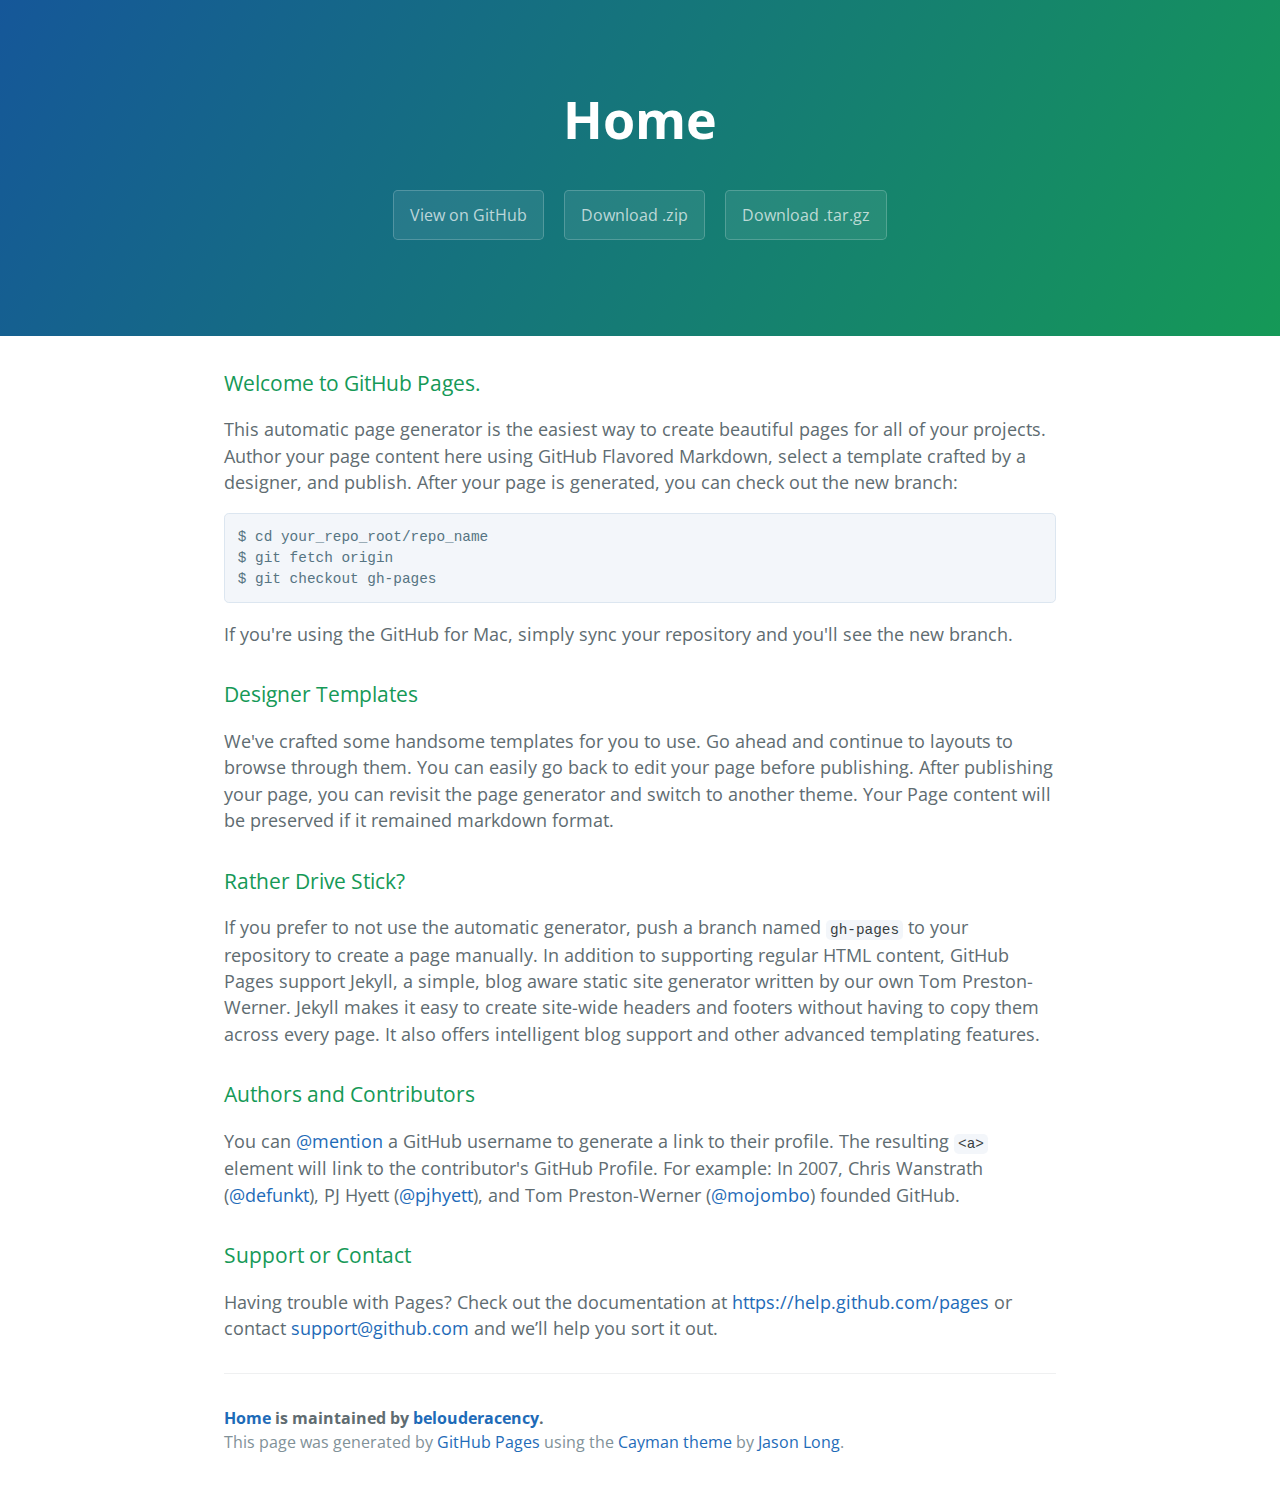
==== index.html @ 5639aa7c "Create gh-pages branch via GitHub" ====
<!DOCTYPE html>
<html lang="en-us">
  <head>
    <meta charset="UTF-8">
    <title>Home by belouderacency</title>
    <meta name="viewport" content="width=device-width, initial-scale=1">
    <link rel="stylesheet" type="text/css" href="stylesheets/normalize.css" media="screen">
    <link href='http://fonts.googleapis.com/css?family=Open+Sans:400,700' rel='stylesheet' type='text/css'>
    <link rel="stylesheet" type="text/css" href="stylesheets/stylesheet.css" media="screen">
    <link rel="stylesheet" type="text/css" href="stylesheets/github-light.css" media="screen">
  </head>
  <body>
    <section class="page-header">
      <h1 class="project-name">Home</h1>
      <h2 class="project-tagline"></h2>
      <a href="https://github.com/belouderacency/home" class="btn">View on GitHub</a>
      <a href="https://github.com/belouderacency/home/zipball/master" class="btn">Download .zip</a>
      <a href="https://github.com/belouderacency/home/tarball/master" class="btn">Download .tar.gz</a>
    </section>

    <section class="main-content">
      <h3>
<a id="welcome-to-github-pages" class="anchor" href="#welcome-to-github-pages" aria-hidden="true"><span class="octicon octicon-link"></span></a>Welcome to GitHub Pages.</h3>

<p>This automatic page generator is the easiest way to create beautiful pages for all of your projects. Author your page content here using GitHub Flavored Markdown, select a template crafted by a designer, and publish. After your page is generated, you can check out the new branch:</p>

<pre><code>$ cd your_repo_root/repo_name
$ git fetch origin
$ git checkout gh-pages
</code></pre>

<p>If you're using the GitHub for Mac, simply sync your repository and you'll see the new branch.</p>

<h3>
<a id="designer-templates" class="anchor" href="#designer-templates" aria-hidden="true"><span class="octicon octicon-link"></span></a>Designer Templates</h3>

<p>We've crafted some handsome templates for you to use. Go ahead and continue to layouts to browse through them. You can easily go back to edit your page before publishing. After publishing your page, you can revisit the page generator and switch to another theme. Your Page content will be preserved if it remained markdown format.</p>

<h3>
<a id="rather-drive-stick" class="anchor" href="#rather-drive-stick" aria-hidden="true"><span class="octicon octicon-link"></span></a>Rather Drive Stick?</h3>

<p>If you prefer to not use the automatic generator, push a branch named <code>gh-pages</code> to your repository to create a page manually. In addition to supporting regular HTML content, GitHub Pages support Jekyll, a simple, blog aware static site generator written by our own Tom Preston-Werner. Jekyll makes it easy to create site-wide headers and footers without having to copy them across every page. It also offers intelligent blog support and other advanced templating features.</p>

<h3>
<a id="authors-and-contributors" class="anchor" href="#authors-and-contributors" aria-hidden="true"><span class="octicon octicon-link"></span></a>Authors and Contributors</h3>

<p>You can <a href="https://github.com/blog/821" class="user-mention">@mention</a> a GitHub username to generate a link to their profile. The resulting <code>&lt;a&gt;</code> element will link to the contributor's GitHub Profile. For example: In 2007, Chris Wanstrath (<a href="https://github.com/defunkt" class="user-mention">@defunkt</a>), PJ Hyett (<a href="https://github.com/pjhyett" class="user-mention">@pjhyett</a>), and Tom Preston-Werner (<a href="https://github.com/mojombo" class="user-mention">@mojombo</a>) founded GitHub.</p>

<h3>
<a id="support-or-contact" class="anchor" href="#support-or-contact" aria-hidden="true"><span class="octicon octicon-link"></span></a>Support or Contact</h3>

<p>Having trouble with Pages? Check out the documentation at <a href="https://help.github.com/pages">https://help.github.com/pages</a> or contact <a href="mailto:support@github.com">support@github.com</a> and we’ll help you sort it out.</p>

      <footer class="site-footer">
        <span class="site-footer-owner"><a href="https://github.com/belouderacency/home">Home</a> is maintained by <a href="https://github.com/belouderacency">belouderacency</a>.</span>

        <span class="site-footer-credits">This page was generated by <a href="https://pages.github.com">GitHub Pages</a> using the <a href="https://github.com/jasonlong/cayman-theme">Cayman theme</a> by <a href="https://twitter.com/jasonlong">Jason Long</a>.</span>
      </footer>

    </section>

  
  </body>
</html>
---- stylesheets/stylesheet.css ----
* {
  box-sizing: border-box; }

body {
  padding: 0;
  margin: 0;
  font-family: "Open Sans", "Helvetica Neue", Helvetica, Arial, sans-serif;
  font-size: 16px;
  line-height: 1.5;
  color: #606c71; }

a {
  color: #1e6bb8;
  text-decoration: none; }
  a:hover {
    text-decoration: underline; }

.btn {
  display: inline-block;
  margin-bottom: 1rem;
  color: rgba(255, 255, 255, 0.7);
  background-color: rgba(255, 255, 255, 0.08);
  border-color: rgba(255, 255, 255, 0.2);
  border-style: solid;
  border-width: 1px;
  border-radius: 0.3rem;
  transition: color 0.2s, background-color 0.2s, border-color 0.2s; }
  .btn + .btn {
    margin-left: 1rem; }

.btn:hover {
  color: rgba(255, 255, 255, 0.8);
  text-decoration: none;
  background-color: rgba(255, 255, 255, 0.2);
  border-color: rgba(255, 255, 255, 0.3); }

@media screen and (min-width: 64em) {
  .btn {
    padding: 0.75rem 1rem; } }

@media screen and (min-width: 42em) and (max-width: 64em) {
  .btn {
    padding: 0.6rem 0.9rem;
    font-size: 0.9rem; } }

@media screen and (max-width: 42em) {
  .btn {
    display: block;
    width: 100%;
    padding: 0.75rem;
    font-size: 0.9rem; }
    .btn + .btn {
      margin-top: 1rem;
      margin-left: 0; } }

.page-header {
  color: #fff;
  text-align: center;
  background-color: #159957;
  background-image: linear-gradient(120deg, #155799, #159957); }

@media screen and (min-width: 64em) {
  .page-header {
    padding: 5rem 6rem; } }

@media screen and (min-width: 42em) and (max-width: 64em) {
  .page-header {
    padding: 3rem 4rem; } }

@media screen and (max-width: 42em) {
  .page-header {
    padding: 2rem 1rem; } }

.project-name {
  margin-top: 0;
  margin-bottom: 0.1rem; }

@media screen and (min-width: 64em) {
  .project-name {
    font-size: 3.25rem; } }

@media screen and (min-width: 42em) and (max-width: 64em) {
  .project-name {
    font-size: 2.25rem; } }

@media screen and (max-width: 42em) {
  .project-name {
    font-size: 1.75rem; } }

.project-tagline {
  margin-bottom: 2rem;
  font-weight: normal;
  opacity: 0.7; }

@media screen and (min-width: 64em) {
  .project-tagline {
    font-size: 1.25rem; } }

@media screen and (min-width: 42em) and (max-width: 64em) {
  .project-tagline {
    font-size: 1.15rem; } }

@media screen and (max-width: 42em) {
  .project-tagline {
    font-size: 1rem; } }

.main-content :first-child {
  margin-top: 0; }
.main-content img {
  max-width: 100%; }
.main-content h1, .main-content h2, .main-content h3, .main-content h4, .main-content h5, .main-content h6 {
  margin-top: 2rem;
  margin-bottom: 1rem;
  font-weight: normal;
  color: #159957; }
.main-content p {
  margin-bottom: 1em; }
.main-content code {
  padding: 2px 4px;
  font-family: Consolas, "Liberation Mono", Menlo, Courier, monospace;
  font-size: 0.9rem;
  color: #383e41;
  background-color: #f3f6fa;
  border-radius: 0.3rem; }
.main-content pre {
  padding: 0.8rem;
  margin-top: 0;
  margin-bottom: 1rem;
  font: 1rem Consolas, "Liberation Mono", Menlo, Courier, monospace;
  color: #567482;
  word-wrap: normal;
  background-color: #f3f6fa;
  border: solid 1px #dce6f0;
  border-radius: 0.3rem; }
  .main-content pre > code {
    padding: 0;
    margin: 0;
    font-size: 0.9rem;
    color: #567482;
    word-break: normal;
    white-space: pre;
    background: transparent;
    border: 0; }
.main-content .highlight {
  margin-bottom: 1rem; }
  .main-content .highlight pre {
    margin-bottom: 0;
    word-break: normal; }
.main-content .highlight pre, .main-content pre {
  padding: 0.8rem;
  overflow: auto;
  font-size: 0.9rem;
  line-height: 1.45;
  border-radius: 0.3rem; }
.main-content pre code, .main-content pre tt {
  display: inline;
  max-width: initial;
  padding: 0;
  margin: 0;
  overflow: initial;
  line-height: inherit;
  word-wrap: normal;
  background-color: transparent;
  border: 0; }
  .main-content pre code:before, .main-content pre code:after, .main-content pre tt:before, .main-content pre tt:after {
    content: normal; }
.main-content ul, .main-content ol {
  margin-top: 0; }
.main-content blockquote {
  padding: 0 1rem;
  margin-left: 0;
  color: #819198;
  border-left: 0.3rem solid #dce6f0; }
  .main-content blockquote > :first-child {
    margin-top: 0; }
  .main-content blockquote > :last-child {
    margin-bottom: 0; }
.main-content table {
  display: block;
  width: 100%;
  overflow: auto;
  word-break: normal;
  word-break: keep-all; }
  .main-content table th {
    font-weight: bold; }
  .main-content table th, .main-content table td {
    padding: 0.5rem 1rem;
    border: 1px solid #e9ebec; }
.main-content dl {
  padding: 0; }
  .main-content dl dt {
    padding: 0;
    margin-top: 1rem;
    font-size: 1rem;
    font-weight: bold; }
  .main-content dl dd {
    padding: 0;
    margin-bottom: 1rem; }
.main-content hr {
  height: 2px;
  padding: 0;
  margin: 1rem 0;
  background-color: #eff0f1;
  border: 0; }

@media screen and (min-width: 64em) {
  .main-content {
    max-width: 64rem;
    padding: 2rem 6rem;
    margin: 0 auto;
    font-size: 1.1rem; } }

@media screen and (min-width: 42em) and (max-width: 64em) {
  .main-content {
    padding: 2rem 4rem;
    font-size: 1.1rem; } }

@media screen and (max-width: 42em) {
  .main-content {
    padding: 2rem 1rem;
    font-size: 1rem; } }

.site-footer {
  padding-top: 2rem;
  margin-top: 2rem;
  border-top: solid 1px #eff0f1; }

.site-footer-owner {
  display: block;
  font-weight: bold; }

.site-footer-credits {
  color: #819198; }

@media screen and (min-width: 64em) {
  .site-footer {
    font-size: 1rem; } }

@media screen and (min-width: 42em) and (max-width: 64em) {
  .site-footer {
    font-size: 1rem; } }

@media screen and (max-width: 42em) {
  .site-footer {
    font-size: 0.9rem; } }
---- stylesheets/github-light.css ----
/*
   Copyright 2014 GitHub Inc.

   Licensed under the Apache License, Version 2.0 (the "License");
   you may not use this file except in compliance with the License.
   You may obtain a copy of the License at

       http://www.apache.org/licenses/LICENSE-2.0

   Unless required by applicable law or agreed to in writing, software
   distributed under the License is distributed on an "AS IS" BASIS,
   WITHOUT WARRANTIES OR CONDITIONS OF ANY KIND, either express or implied.
   See the License for the specific language governing permissions and
   limitations under the License.

*/

.pl-c /* comment */ {
  color: #969896;
}

.pl-c1      /* constant, markup.raw, meta.diff.header, meta.module-reference, meta.property-name, support, support.constant, support.variable, variable.other.constant */,
.pl-s .pl-v /* string variable */ {
  color: #0086b3;
}

.pl-e  /* entity */,
.pl-en /* entity.name */ {
  color: #795da3;
}

.pl-s .pl-s1 /* string source */,
.pl-smi      /* storage.modifier.import, storage.modifier.package, storage.type.java, variable.other, variable.parameter.function */ {
  color: #333;
}

.pl-ent /* entity.name.tag */ {
  color: #63a35c;
}

.pl-k /* keyword, storage, storage.type */ {
  color: #a71d5d;
}

.pl-pds              /* punctuation.definition.string, string.regexp.character-class */,
.pl-s                /* string */,
.pl-s .pl-pse .pl-s1 /* string punctuation.section.embedded source */,
.pl-sr               /* string.regexp */,
.pl-sr .pl-cce       /* string.regexp constant.character.escape */,
.pl-sr .pl-sra       /* string.regexp string.regexp.arbitrary-repitition */,
.pl-sr .pl-sre       /* string.regexp source.ruby.embedded */ {
  color: #183691;
}

.pl-v /* variable */ {
  color: #ed6a43;
}

.pl-id /* invalid.deprecated */ {
  color: #b52a1d;
}

.pl-ii /* invalid.illegal */ {
  background-color: #b52a1d;
  color: #f8f8f8;
}

.pl-sr .pl-cce /* string.regexp constant.character.escape */ {
  color: #63a35c;
  font-weight: bold;
}

.pl-ml /* markup.list */ {
  color: #693a17;
}

.pl-mh        /* markup.heading */,
.pl-mh .pl-en /* markup.heading entity.name */,
.pl-ms        /* meta.separator */ {
  color: #1d3e81;
  font-weight: bold;
}

.pl-mq /* markup.quote */ {
  color: #008080;
}

.pl-mi /* markup.italic */ {
  color: #333;
  font-style: italic;
}

.pl-mb /* markup.bold */ {
  color: #333;
  font-weight: bold;
}

.pl-md /* markup.deleted, meta.diff.header.from-file */ {
  background-color: #ffecec;
  color: #bd2c00;
}

.pl-mi1 /* markup.inserted, meta.diff.header.to-file */ {
  background-color: #eaffea;
  color: #55a532;
}

.pl-mdr /* meta.diff.range */ {
  color: #795da3;
  font-weight: bold;
}

.pl-mo /* meta.output */ {
  color: #1d3e81;
}
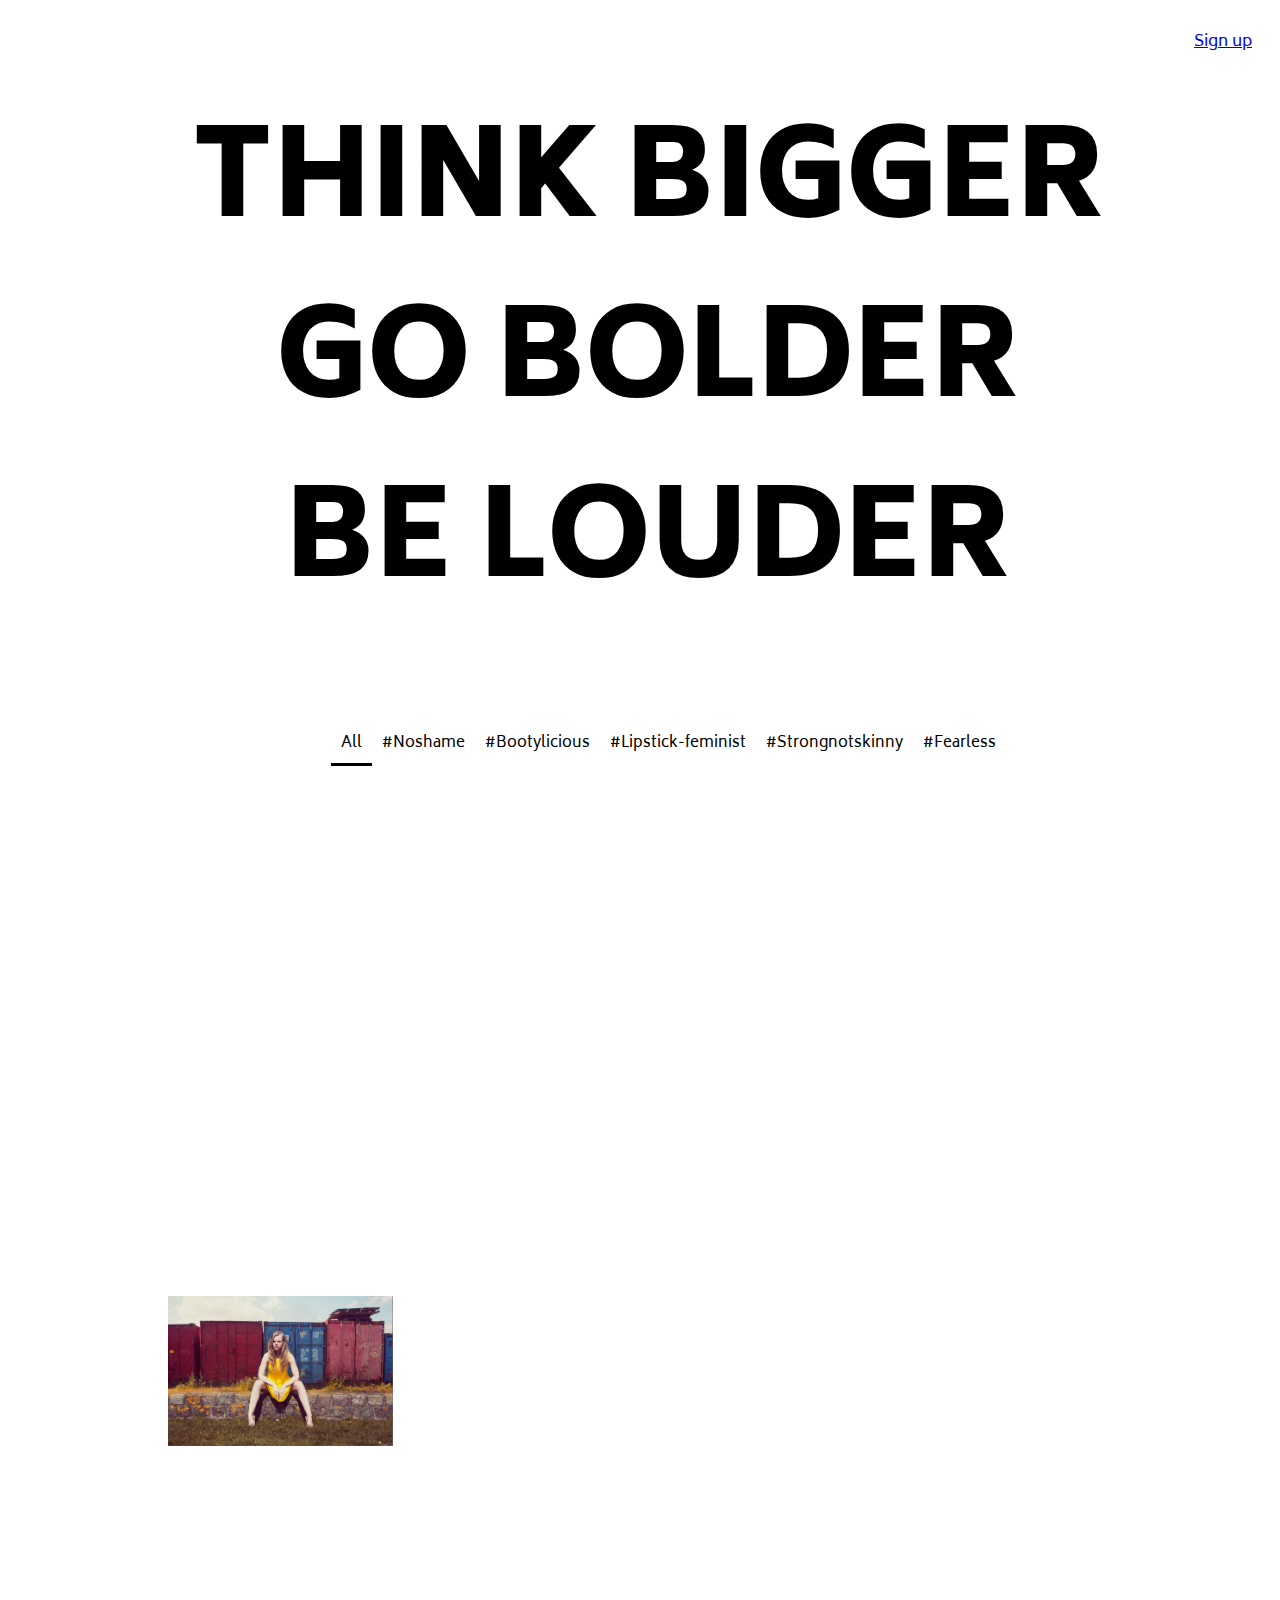
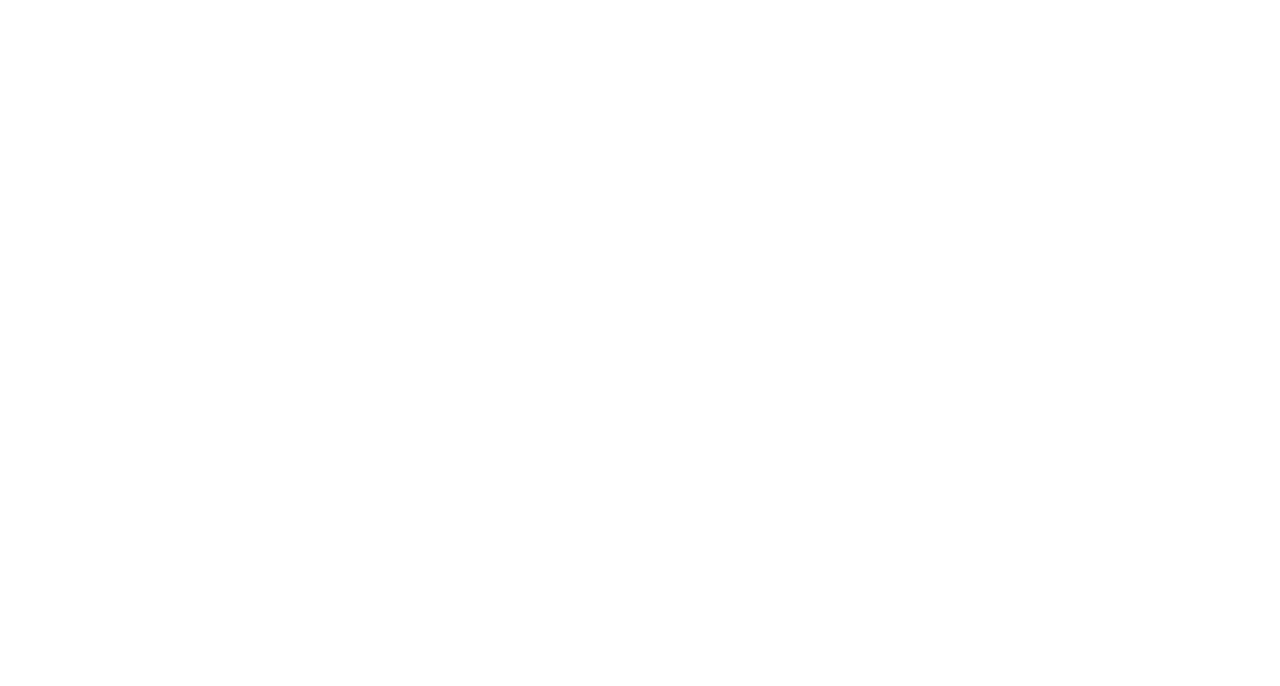
==== commit 6f839f50: "aanpassing" ====
--- a/index.html
+++ b/index.html
@@ -1,65 +1,334 @@
 <!DOCTYPE html>
-<html lang="en-us">
-  <head>
-    <meta charset="UTF-8">
-    <title>Home by belouderacency</title>
-    <meta name="viewport" content="width=device-width, initial-scale=1">
-    <link rel="stylesheet" type="text/css" href="stylesheets/normalize.css" media="screen">
-    <link href='http://fonts.googleapis.com/css?family=Open+Sans:400,700' rel='stylesheet' type='text/css'>
-    <link rel="stylesheet" type="text/css" href="stylesheets/stylesheet.css" media="screen">
-    <link rel="stylesheet" type="text/css" href="stylesheets/github-light.css" media="screen">
-  </head>
-  <body>
-    <section class="page-header">
-      <h1 class="project-name">Home</h1>
-      <h2 class="project-tagline"></h2>
-      <a href="https://github.com/belouderacency/home" class="btn">View on GitHub</a>
-      <a href="https://github.com/belouderacency/home/zipball/master" class="btn">Download .zip</a>
-      <a href="https://github.com/belouderacency/home/tarball/master" class="btn">Download .tar.gz</a>
-    </section>
-
-    <section class="main-content">
-      <h3>
-<a id="welcome-to-github-pages" class="anchor" href="#welcome-to-github-pages" aria-hidden="true"><span class="octicon octicon-link"></span></a>Welcome to GitHub Pages.</h3>
-
-<p>This automatic page generator is the easiest way to create beautiful pages for all of your projects. Author your page content here using GitHub Flavored Markdown, select a template crafted by a designer, and publish. After your page is generated, you can check out the new branch:</p>
-
-<pre><code>$ cd your_repo_root/repo_name
-$ git fetch origin
-$ git checkout gh-pages
-</code></pre>
-
-<p>If you're using the GitHub for Mac, simply sync your repository and you'll see the new branch.</p>
-
-<h3>
-<a id="designer-templates" class="anchor" href="#designer-templates" aria-hidden="true"><span class="octicon octicon-link"></span></a>Designer Templates</h3>
-
-<p>We've crafted some handsome templates for you to use. Go ahead and continue to layouts to browse through them. You can easily go back to edit your page before publishing. After publishing your page, you can revisit the page generator and switch to another theme. Your Page content will be preserved if it remained markdown format.</p>
-
-<h3>
-<a id="rather-drive-stick" class="anchor" href="#rather-drive-stick" aria-hidden="true"><span class="octicon octicon-link"></span></a>Rather Drive Stick?</h3>
-
-<p>If you prefer to not use the automatic generator, push a branch named <code>gh-pages</code> to your repository to create a page manually. In addition to supporting regular HTML content, GitHub Pages support Jekyll, a simple, blog aware static site generator written by our own Tom Preston-Werner. Jekyll makes it easy to create site-wide headers and footers without having to copy them across every page. It also offers intelligent blog support and other advanced templating features.</p>
-
-<h3>
-<a id="authors-and-contributors" class="anchor" href="#authors-and-contributors" aria-hidden="true"><span class="octicon octicon-link"></span></a>Authors and Contributors</h3>
-
-<p>You can <a href="https://github.com/blog/821" class="user-mention">@mention</a> a GitHub username to generate a link to their profile. The resulting <code>&lt;a&gt;</code> element will link to the contributor's GitHub Profile. For example: In 2007, Chris Wanstrath (<a href="https://github.com/defunkt" class="user-mention">@defunkt</a>), PJ Hyett (<a href="https://github.com/pjhyett" class="user-mention">@pjhyett</a>), and Tom Preston-Werner (<a href="https://github.com/mojombo" class="user-mention">@mojombo</a>) founded GitHub.</p>
-
-<h3>
-<a id="support-or-contact" class="anchor" href="#support-or-contact" aria-hidden="true"><span class="octicon octicon-link"></span></a>Support or Contact</h3>
-
-<p>Having trouble with Pages? Check out the documentation at <a href="https://help.github.com/pages">https://help.github.com/pages</a> or contact <a href="mailto:support@github.com">support@github.com</a> and we’ll help you sort it out.</p>
-
-      <footer class="site-footer">
-        <span class="site-footer-owner"><a href="https://github.com/belouderacency/home">Home</a> is maintained by <a href="https://github.com/belouderacency">belouderacency</a>.</span>
-
-        <span class="site-footer-credits">This page was generated by <a href="https://pages.github.com">GitHub Pages</a> using the <a href="https://github.com/jasonlong/cayman-theme">Cayman theme</a> by <a href="https://twitter.com/jasonlong">Jason Long</a>.</span>
-      </footer>
-
-    </section>
-
-  
-  </body>
-</html>
-
+<html lang="en">
+	<head>
+		<meta charset="utf-8" />
+		<title>Think Bigger, Go Bolder, Be Louder | Acency</title>
+		<meta http-equiv="X-UA-Compatible" content="IE=edge,chrome=1">
+		<meta name="description" content="description here" />
+		<meta name="author" content="Suzanna FOX - DailyDesignNotes.com" />
+		<meta name="viewport" content="width=device-width,initial-scale=1" />
+		<link href='http://fonts.googleapis.com/css?family=Biryani:400,900' rel='stylesheet' type='text/css'>		
+		<link rel="stylesheet" href="css/reset.css" />
+		<link rel="stylesheet" href="css/demo.css" />
+		<link rel="stylesheet" type="text/css" href="css/prettyPhoto.css" />
+
+<!-- DEMO JS -->
+<script type="text/javascript" src="http://ajax.googleapis.com/ajax/libs/jquery/1.8.2/jquery.js"></script>
+<script type="text/javascript" src="js/jquery.isotope.min.js"></script>
+<script type="text/javascript" src="js/jquery.prettyPhoto.js"></script>
+<!-- END DEMO JS -->
+
+<style>
+
+
+nav.primary {
+	width:auto;
+	margin:30px auto;
+	display:table;
+}
+
+nav.primary ul li  {
+	float:left;
+	list-style:none;
+}
+
+nav.primary ul li a {
+	font-family: 'Biryani', sans-serif;	height:39px;
+	display:block;
+	font-size:15px;
+	color:#000;
+	padding:0 10px;
+	text-decoration:none;
+	line-height:39px;
+}
+
+nav.primary li a.selected {
+    border-bottom: 3px solid black;
+}
+
+.main {
+	padding:0;
+	margin:0;
+	display:block;
+}
+
+.entry {
+	position:relative;
+	float:left;
+	margin:10px;
+	cursor:pointer;
+	width:225px;
+	height:225px;
+	padding:0;
+}
+
+.portfolio { margin:0; }
+
+
+img {
+	max-width:100%;
+	max-height: 100%;
+}
+
+.isotope-item {
+  z-index: 2;
+}
+
+.isotope-hidden.isotope-item {
+  pointer-events: none;
+  z-index: 1;
+}
+
+.isotope,
+.isotope .isotope-item {
+-webkit-transition-duration: 0.8s;
+   -moz-transition-duration: 0.8s;
+        transition-duration: 0.8s;
+}
+
+.isotope {
+-webkit-transition-property: height, width;
+   -moz-transition-property: height, width;
+        transition-property: height, width;
+}
+
+.isotope .isotope-item {
+-webkit-transition-property: -webkit-transform, opacity;
+   -moz-transition-property:    -moz-transform, opacity;
+        transition-property:         transform, opacity;
+}
+
+</style>
+
+	</head>
+	<body>
+    
+		
+        <div id=login>
+        <a href="pages/login.html" target="_blank">Sign up</a>	
+	</div>
+	<div id="wrapper">
+ 
+		<h1><span>Think Bigger<br> Go Bolder<br> Be Louder </span></h1>
+			
+		
+        
+            <div class="container">
+            <!-- DEMO -->
+                 <nav class="primary clearfix">
+                    <ul>
+                        <li><a href="#" class="selected" data-filter="*">All</a></li>
+                        <li><a href="#" data-filter=".noshame">#Noshame</a></li>
+                        <li><a href="#" data-filter=".bootylicious">#Bootylicious</a></li>
+                        <li><a href="#" data-filter=".lipstick-feminist">#Lipstick-feminist</a></li>
+                        <li><a href="#" data-filter=".strongnotskinny">#Strongnotskinny</a></li>
+                        <li><a href="#" data-filter=".fearless">#Fearless</a></li>
+                    </ul>
+                </nav>
+
+
+		<section class="main">
+			
+			<div class="portfolio">
+				<article class="entry noshame">
+                    <img src="images/portfolio/gentle/gentle_03.jpg" alt="">
+				</a>
+				</article>
+
+				<article class="entry lipstick-feminist noshame">
+					<img src="images/portfolio/eva/Eva_01.jpg" alt="">
+				</a>
+				</article>
+
+				<article class="entry fearless">
+					<img src="images/portfolio/paula/paula_02.jpg" alt="">
+				</a>
+				</article>
+
+				<article class="entry lipstick-feminist noshame">
+                    <img src="images/portfolio/eva/Eva_05.jpg" alt="">
+				</a>
+				</article>
+
+				<article class="entry lipstick-feminist noshame">
+					<img src="images/portfolio/eva/Eva_06.jpg" alt="">
+				</a>
+				</article>
+			                   
+				<article class="entry noshame">
+					<img src="images/portfolio/gentle/gentle_01.jpg" alt="">
+				</a>
+				</article>
+				
+				<article class="entry lipstick-feminist noshame">
+					<img src="images/portfolio/eva/Eva_01.jpg" alt="">
+				</a>
+				</article>
+				
+				<article class="entry strongnotskinny">
+					<img src="images/portfolio/jane/jane_02.jpg" alt="">
+				</a>
+				</article>
+				
+				<article class="entry strongnotskinny">
+					<img src="images/portfolio/louise/louise_01.jpg" alt="">
+				</a>
+				</article>
+
+				<article class="entry noshame">
+					<img src="images/portfolio/gentle/gentle_02.jpg" alt="">
+				</a>
+				</article>
+				
+				<article class="entry lipstick-feminist noshame">
+					<img src="images/portfolio/eva/Eva_02.jpg" alt="">
+				</a>
+				</article>
+				
+				
+				<article class="entry lipstick-feminist noshame">
+                    <img src="images/portfolio/eva/Eva_07.jpg" alt="">
+				</a>
+				</article>
+
+				<article class="entry strongnotskinny">
+					<img src="images/portfolio/jane/jane_01.jpg" alt="">
+				</a>
+				</article>  
+				
+				<article class="entry lipstick-feminist noshame">
+					<img src="images/portfolio/eva/Eva_03.jpg" alt="">
+				</a>
+				</article>
+				
+				<article class="entry noshame">
+					<img src="images/portfolio/gentle/gentle_04.jpg" alt="">
+				</a>
+				</article>
+				
+				<article class="entry strongnotskinny">
+					<img src="images/portfolio/jane/jane_03.jpg" alt="">
+				</a>
+				</article>
+				
+				<article class="entry fearless">
+					<img src="images/portfolio/paula/paula_04.jpg" alt="">
+				</a>
+				</article>
+				
+				<article class="entry strongnotskinny">
+					<img src="images/portfolio/jane/jane_04.jpg" alt="">
+				</a>
+				</article>
+				
+				<article class="entry fearless">
+					<img src="images/portfolio/paula/paula_01.jpg" alt="">
+				</a>
+				</article>			
+				
+				<article class="entry fearless">
+					<img src="images/portfolio/paula/paula_03.jpg" alt="">
+				</a>
+				</article>	
+				
+				<article class="entry lipstick-feminist noshame">
+					<img src="images/portfolio/eva/Eva_08b.jpg" alt="">
+				</a>
+				</article>
+				
+				<article class="entry fearless">
+					<img src="images/portfolio/paula/paula_05.jpg" alt="">
+				</a>
+				</article>
+				
+				
+			</div>
+
+		</section>
+            <!-- END DEMO -->
+                <div class="clearfix"></div>
+            </div>
+
+	</div>
+	
+
+        
+
+
+<!-- DEMO JS -->
+<script>
+//Portfolio
+	var $container = $('.portfolio');
+	$container.isotope({
+		filter: '*',
+		animationOptions: {
+			duration: 750,
+			easing: 'linear',
+			queue: false,
+		}
+	});
+
+	$('nav.primary ul a').click(function(){
+		var selector = $(this).attr('data-filter');
+		$container.isotope({
+			filter: selector,
+			animationOptions: {
+				duration: 750,
+				easing: 'linear',
+				queue: false,
+			}
+		});
+	  return false;
+	});
+
+	var $optionSets = $('nav.primary ul'),
+	       $optionLinks = $optionSets.find('a');
+	 
+	       $optionLinks.click(function(){
+	          var $this = $(this);
+		  // don't proceed if already selected
+		  if ( $this.hasClass('selected') ) {
+		      return false;
+		  }
+	   var $optionSet = $this.parents('nav.primary ul');
+	   $optionSet.find('.selected').removeClass('selected');
+	   $this.addClass('selected'); 
+	});
+</script>
+
+<script>
+//prettyPhoto 
+jQuery(document).ready(function(){
+	jQuery('a[data-gal]').each(function() {
+	    jQuery(this).attr('rel', jQuery(this).data('gal'));
+	});  	
+	jQuery("a[data-rel^='prettyPhoto']").prettyPhoto({animationSpeed:'slow',theme:'light_square',slideshow:false,overlay_gallery: false,social_tools:false,deeplinking:false});
+}); 
+</script>
+
+<!-- END DEMO JS -->
+
+
+<!-- DONT COPY THESE LINES (These codes our demo codes. Please don't copy) -->        
+<!-- WDT Analytics -->
+<script>
+  (function(i,s,o,g,r,a,m){i['GoogleAnalyticsObject']=r;i[r]=i[r]||function(){
+  (i[r].q=i[r].q||[]).push(arguments)},i[r].l=1*new Date();a=s.createElement(o),
+  m=s.getElementsByTagName(o)[0];a.async=1;a.src=g;m.parentNode.insertBefore(a,m)
+  })(window,document,'script','//www.google-analytics.com/analytics.js','ga');
+
+  ga('create', 'UA-40730469-1', 'webdesigntunes.com');
+  ga('send', 'pageview');
+
+</script>
+
+<div style="display:none;">
+<script id="_wau49x">var _wau = _wau || []; _wau.push(["small", "l2ejtaf1o4ra", "49x"]);
+(function() {var s=document.createElement("script"); s.async=true;
+s.src="http://widgets.amung.us/small.js";
+document.getElementsByTagName("head")[0].appendChild(s);
+})();</script>
+</div>
+
+</body>
+</html>--- a/css/demo.css
+++ b/css/demo.css
@@ -0,0 +1,155 @@
+html {
+	height: 100%;
+}
+
+.clearfix:before, .clearfix:after { content: ""; display: table; }
+.clearfix:after { clear: both; }
+.clearfix { *zoom: 1;}
+
+body {
+	min-height: 100%;
+	font-family: 'Biryani', sans-serif;	
+	font-weight:400;
+	height:100%;
+	min-height:1200px;
+	background: #fff;
+}
+
+#login{
+    display:inline-block;
+	float: right;
+	position: relative;
+	overflow: auto;
+	 z-index:5;
+	font-size: 16px;
+	font-weight: 400;
+	margin-top: 20px;
+	margin-right: 20px;
+}
+
+#wrapper {
+	width: 100%;
+	position: absolute;
+	margin: 0 auto;
+}
+.container {
+	width: 980px;
+	margin: 0 auto 20px;
+	margin-top: 700px;
+}
+
+.ads-container {
+	background:#fff;
+	width: 750px;
+	margin: 0 auto 20px;
+}
+
+h1 {
+	margin-top: 100px;
+	margin-bottom: 100px;
+	font-size: 120px;
+	font-family: 'Biryani', sans-serif;	
+	font-weight: 900;
+	text-transform:uppercase;
+	line-height: 1.5;
+	color: #000;
+	text-align: center;
+}
+span{
+	position: absolute;
+	  left: 50%;
+	  top: 50%;
+	  transform: translate(-50%, -50%);
+  
+	  /*
+	  This doesn't work
+	  margin-left: -25%;
+	  margin-top: -25%;
+	  */
+  
+	  width: 100%;
+	  height: 92%;
+	
+}
+h1 span {
+	font-weight: 900;
+}
+
+h2 {
+	text-align: center;
+	margin-bottom: 3em;
+	font-family: 'Arvo', sans-serif;
+	color: #fff;
+	text-shadow: 1px 1px 1px rgba(255,255,255,0.5);
+}
+
+.attribution {
+	padding: 3em 0;
+	text-align: center;
+	color: #fff;
+	text-shadow: 1px 1px 1px rgba(0,0,0,0.2);
+}
+
+.attribution a {
+	color: #fff;
+}
+
+
+/* Header Style */
+.ddn-top {
+	line-height: 60px;
+	font-size: 11px;
+	text-transform: uppercase;
+	z-index: 9999;
+	position: relative;
+	background:#ED3131;
+	-webkit-font-smoothing: antialiased;
+	-webkit-box-shadow: inset 0 0 2.75em rgba(0,0,0,.5);
+/* 300 */
+	-moz-box-shadow: inset 0 0 2.75em rgba(0,0,0,.5);
+/* 300 */
+	box-shadow: inset 0 0 2.75em rgba(0,0,0,.5);
+/* 300 */
+}
+
+.ddn-top a {
+	padding: 0px 10px;
+	letter-spacing: 1px;
+	color: #fff;
+	display: table;
+	margin:0 auto;
+	text-decoration: none;
+}
+
+.ddn-top a:hover {
+	background: rgba(255,255,255,0.8);
+	color: #000;
+}
+
+.ddn-top span.right {
+	float: right;
+}
+
+.ddn-top span.right a {
+	float: left;
+	display: block;
+}
+
+@media only screen and ( max-width: 32.5em ) /* 520 */
+{
+	body
+	{
+		-webkit-box-shadow: inset 0 0 9.375em rgba( 0, 0, 0, .5 ); /* 150 */
+		-moz-box-shadow: inset 0 0 9.375em rgba( 0, 0, 0, 5 ); /* 150 */
+		box-shadow: inset 0 0 9.375em rgba( 0, 0, 0, .5 ); /* 150 */
+	}
+	.container,
+	#wrapper
+	{
+		width: 100%;
+		height: auto;
+		position: static;
+		padding: 3.125em 1.25em; /* 50 20 */
+		margin: 0;
+	}
+}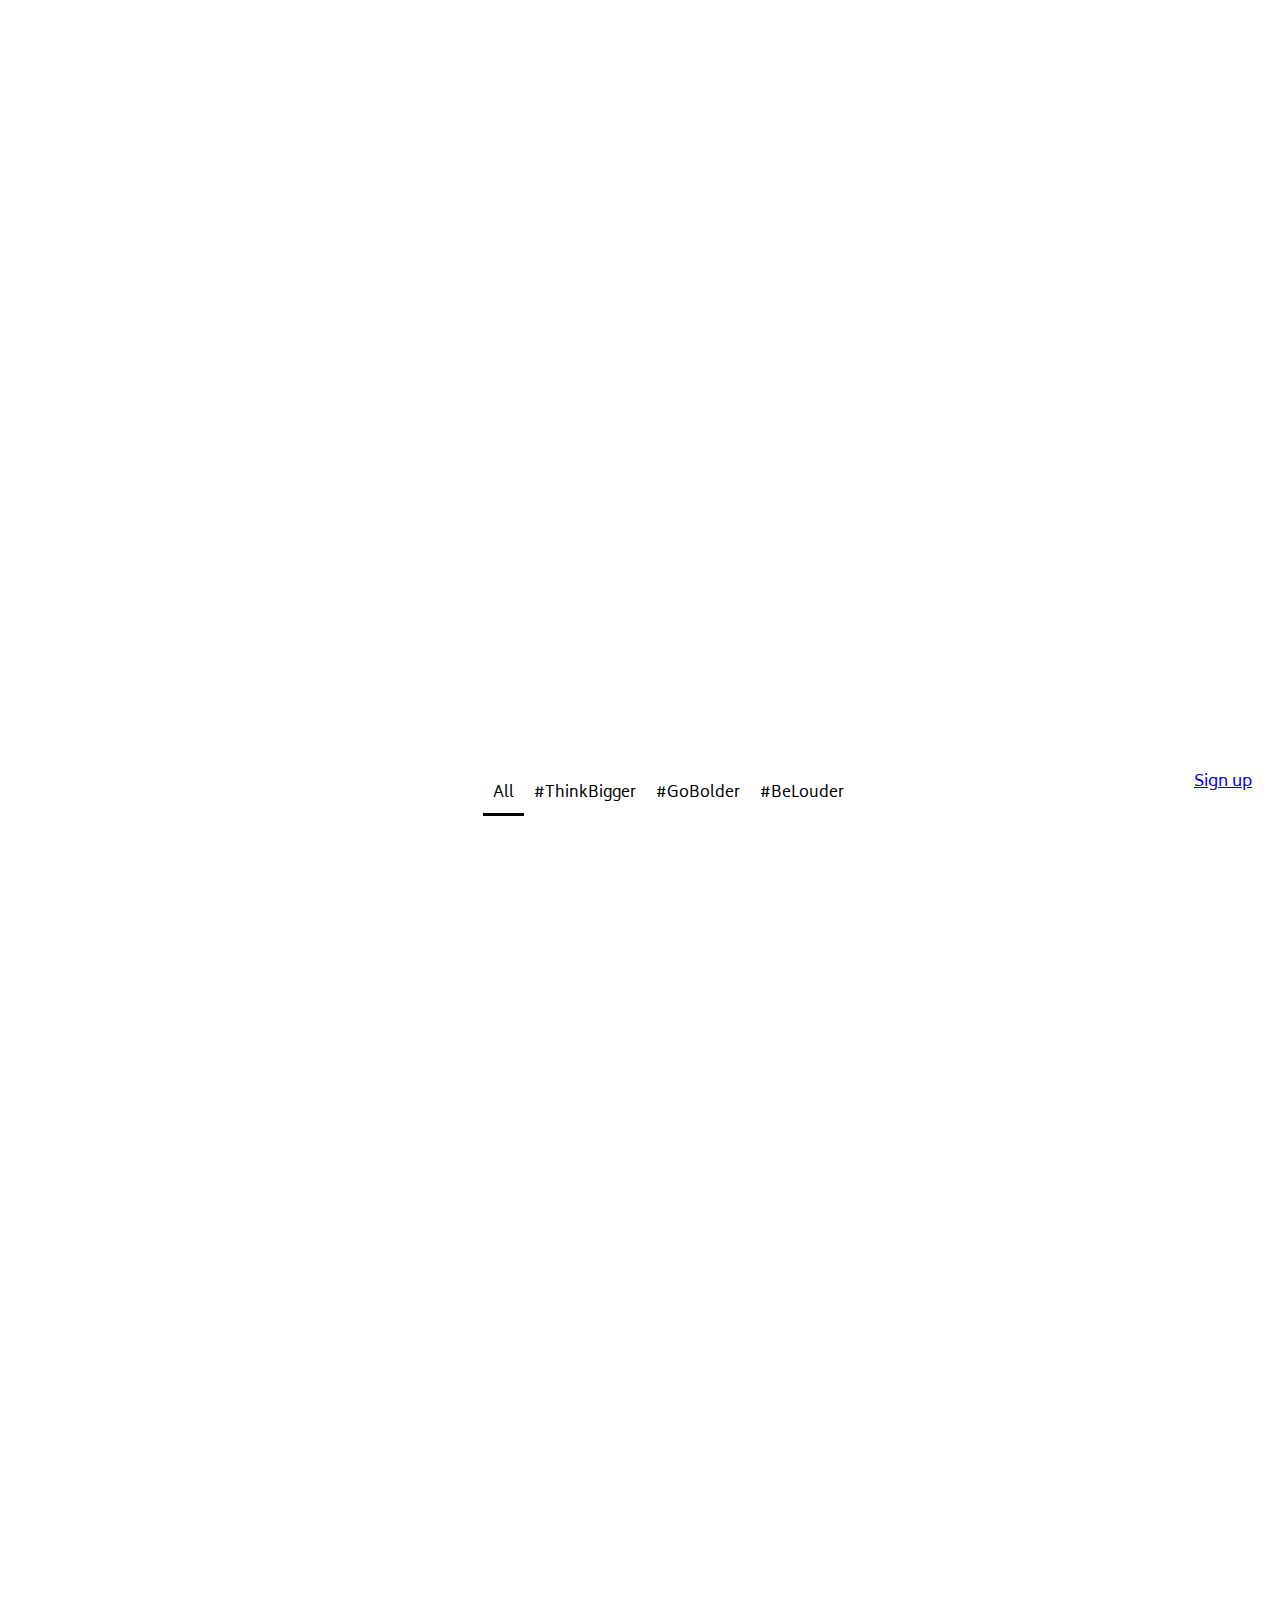
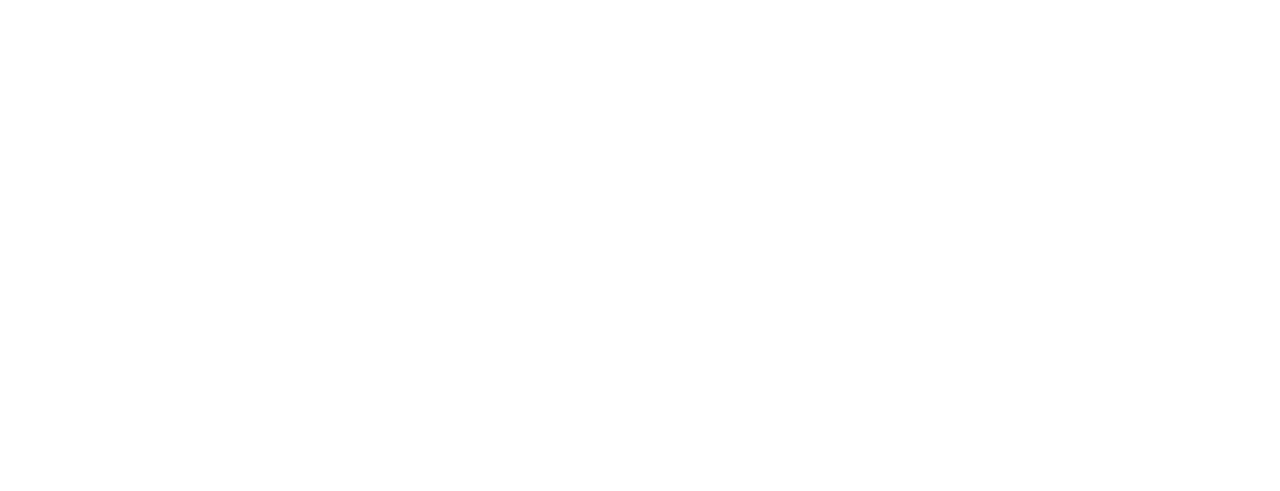
==== commit 2c3c43d2: "catagorie" ====
--- a/index.html
+++ b/index.html
@@ -2,7 +2,7 @@
 <html lang="en">
 	<head>
 		<meta charset="utf-8" />
-		<title>Think Bigger, Go Bolder, Be Louder | Acency</title>
+		<title>Be Louder Acency</title>
 		<meta http-equiv="X-UA-Compatible" content="IE=edge,chrome=1">
 		<meta name="description" content="description here" />
 		<meta name="author" content="Suzanna FOX - DailyDesignNotes.com" />
@@ -104,13 +104,16 @@
 	<body>
     
 		
-        <div id=login>
-        <a href="pages/login.html" target="_blank">Sign up</a>	
+        <div id="login">
+        <a href="pages/instagram.html" target="_blank">Sign up</a>	
 	</div>
 	<div id="wrapper">
- 
-		<h1><span>Think Bigger<br> Go Bolder<br> Be Louder </span></h1>
-			
+		
+		<h1><span>Be Louder Acency</span></h1>
+			<div id="header">
+		<img src="images/hdr.jpg" alt="Suni" class="center"/>
+	</div>
+		
 		
         
             <div class="container">
@@ -118,11 +121,9 @@
                  <nav class="primary clearfix">
                     <ul>
                         <li><a href="#" class="selected" data-filter="*">All</a></li>
-                        <li><a href="#" data-filter=".noshame">#Noshame</a></li>
-                        <li><a href="#" data-filter=".bootylicious">#Bootylicious</a></li>
-                        <li><a href="#" data-filter=".lipstick-feminist">#Lipstick-feminist</a></li>
-                        <li><a href="#" data-filter=".strongnotskinny">#Strongnotskinny</a></li>
-                        <li><a href="#" data-filter=".fearless">#Fearless</a></li>
+                        <li><a href="#" data-filter=".thinkbigger">#ThinkBigger</a></li>
+                        <li><a href="#" data-filter=".gobolder">#GoBolder</a></li>
+                        <li><a href="#" data-filter=".belouder">#BeLouder</a></li>
                     </ul>
                 </nav>
 
@@ -130,116 +131,109 @@
 		<section class="main">
 			
 			<div class="portfolio">
-				<article class="entry noshame">
-                    <img src="images/portfolio/gentle/gentle_03.jpg" alt="">
-				</a>
-				</article>
-
-				<article class="entry lipstick-feminist noshame">
-					<img src="images/portfolio/eva/Eva_01.jpg" alt="">
-				</a>
-				</article>
-
-				<article class="entry fearless">
-					<img src="images/portfolio/paula/paula_02.jpg" alt="">
-				</a>
-				</article>
-
-				<article class="entry lipstick-feminist noshame">
-                    <img src="images/portfolio/eva/Eva_05.jpg" alt="">
-				</a>
-				</article>
-
-				<article class="entry lipstick-feminist noshame">
-					<img src="images/portfolio/eva/Eva_06.jpg" alt="">
-				</a>
-				</article>
-			                   
-				<article class="entry noshame">
-					<img src="images/portfolio/gentle/gentle_01.jpg" alt="">
-				</a>
-				</article>
-				
-				<article class="entry lipstick-feminist noshame">
-					<img src="images/portfolio/eva/Eva_01.jpg" alt="">
-				</a>
-				</article>
-				
-				<article class="entry strongnotskinny">
-					<img src="images/portfolio/jane/jane_02.jpg" alt="">
-				</a>
-				</article>
-				
-				<article class="entry strongnotskinny">
-					<img src="images/portfolio/louise/louise_01.jpg" alt="">
-				</a>
-				</article>
-
-				<article class="entry noshame">
-					<img src="images/portfolio/gentle/gentle_02.jpg" alt="">
-				</a>
-				</article>
-				
-				<article class="entry lipstick-feminist noshame">
-					<img src="images/portfolio/eva/Eva_02.jpg" alt="">
-				</a>
-				</article>
-				
-				
-				<article class="entry lipstick-feminist noshame">
-                    <img src="images/portfolio/eva/Eva_07.jpg" alt="">
-				</a>
-				</article>
-
-				<article class="entry strongnotskinny">
-					<img src="images/portfolio/jane/jane_01.jpg" alt="">
-				</a>
-				</article>  
-				
-				<article class="entry lipstick-feminist noshame">
-					<img src="images/portfolio/eva/Eva_03.jpg" alt="">
-				</a>
-				</article>
-				
-				<article class="entry noshame">
-					<img src="images/portfolio/gentle/gentle_04.jpg" alt="">
-				</a>
-				</article>
-				
-				<article class="entry strongnotskinny">
-					<img src="images/portfolio/jane/jane_03.jpg" alt="">
-				</a>
-				</article>
-				
-				<article class="entry fearless">
-					<img src="images/portfolio/paula/paula_04.jpg" alt="">
-				</a>
-				</article>
-				
-				<article class="entry strongnotskinny">
-					<img src="images/portfolio/jane/jane_04.jpg" alt="">
-				</a>
-				</article>
-				
-				<article class="entry fearless">
-					<img src="images/portfolio/paula/paula_01.jpg" alt="">
-				</a>
-				</article>			
-				
-				<article class="entry fearless">
-					<img src="images/portfolio/paula/paula_03.jpg" alt="">
-				</a>
-				</article>	
-				
-				<article class="entry lipstick-feminist noshame">
-					<img src="images/portfolio/eva/Eva_08b.jpg" alt="">
-				</a>
-				</article>
-				
-				<article class="entry fearless">
-					<img src="images/portfolio/paula/paula_05.jpg" alt="">
-				</a>
-				</article>
+			
+				
+				<article class="entry belouder">
+                    <img src="images/portfolio/thinkbigger/thinkbigger_01.jpg" alt="">
+				</a>
+				</article>
+				
+				<article class="entry thinkbigger">
+                    <img src="images/portfolio/gobolder/gobolder_01.jpg" alt="">
+				</a>
+				</article>
+				
+				<article class="entry gobolder">
+                    <img src="images/portfolio/belouder/belouder_02.jpg" alt="">
+				</a>
+				</article>
+				
+				<article class="entry belouder">
+                    <img src="images/portfolio/thinkbigger/thinkbigger_02.jpg" alt="">
+				</a>
+				</article>
+				
+				<article class="entry gobolder">
+                    <img src="images/portfolio/belouder/belouder_03.jpg" alt="">
+				</a>
+				</article>
+				
+				<article class="entry thinkbigger">
+                    <img src="images/portfolio/gobolder/gobolder_02.jpg" alt="">
+				</a>
+				</article>
+				
+				<article class="entry belouder">
+                    <img src="images/portfolio/thinkbigger/thinkbigger_03.jpg" alt="">
+				</a>
+				</article>
+				
+				<article class="entry gobolder">
+                    <img src="images/portfolio/belouder/belouder_04.jpg" alt="">
+				</a>
+				</article>
+				
+				<article class="entry thinkbigger">
+                    <img src="images/portfolio/gobolder/gobolder_06.jpg" alt="">
+				</a>
+				</article>
+				
+				<article class="entry belouder">
+                    <img src="images/portfolio/thinkbigger/thinkbigger_04.jpg" alt="">
+				</a>
+				</article>
+				
+				<article class="entry gobolder">
+                    <img src="images/portfolio/belouder/belouder_05.jpg" alt="">
+				</a>
+				</article>
+				
+				<article class="entry thinkbigger">
+                    <img src="images/portfolio/gobolder/gobolder_03.jpg" alt="">
+				</a>
+				</article>
+				
+				<article class="entry belouder">
+                    <img src="images/portfolio/thinkbigger/thinkbigger_05.jpg" alt="">
+				</a>
+				</article>
+				
+				<article class="entry gobolder">
+                    <img src="images/portfolio/belouder/belouder_06.jpg" alt="">
+				</a>
+				</article>
+				
+				<article class="entry gobolder">
+                    <img src="images/portfolio/belouder/belouder_07.jpg" alt="">
+				</a>
+				</article>
+				
+				<article class="entry thinkbigger">
+                    <img src="images/portfolio/gobolder/gobolder_04.jpg" alt="">
+				</a>
+				</article>
+				
+				<article class="entry gobolder">
+                    <img src="images/portfolio/belouder/belouder_08.jpg" alt="">
+				</a>
+				</article>
+				
+				<article class="entry belouder">
+                    <img src="images/portfolio/thinkbigger/thinkbigger_06.jpg" alt="">
+				</a>
+				</article>
+				
+				<article class="entry thinkbigger">
+                    <img src="images/portfolio/gobolder/gobolder_05.jpg" alt="">
+				</a>
+				</article>
+				
+				<article class="entry gobolder">
+                    <img src="images/portfolio/belouder/belouder_09.jpg" alt="">
+				</a>
+				</article>
+
+				
 				
 				
 			</div>
--- a/css/demo.css
+++ b/css/demo.css
@@ -15,6 +15,22 @@
 	background: #fff;
 }
 
+#header{
+    position: absolute;
+	top: -100px;
+	left: 30px;
+    z-index: -1;
+	display: inline-block
+	
+ }
+ 
+ img.center {
+   display: block;
+   margin-left: auto;
+   margin-right: auto;
+ }
+
+
 #login{
     display:inline-block;
 	float: right;
@@ -23,7 +39,7 @@
 	 z-index:5;
 	font-size: 16px;
 	font-weight: 400;
-	margin-top: 20px;
+	margin-top: 760px;
 	margin-right: 20px;
 }
 
@@ -35,7 +51,7 @@
 .container {
 	width: 980px;
 	margin: 0 auto 20px;
-	margin-top: 700px;
+	margin-top: 180px;
 }
 
 .ads-container {
@@ -44,43 +60,35 @@
 	margin: 0 auto 20px;
 }
 
+#insta-wrap{
+	
+}
+
 h1 {
-	margin-top: 100px;
-	margin-bottom: 100px;
+	margin-top: 210px;
+	margin-bottom: 30px;
 	font-size: 120px;
 	font-family: 'Biryani', sans-serif;	
 	font-weight: 900;
 	text-transform:uppercase;
 	line-height: 1.5;
-	color: #000;
+	color: white;
 	text-align: center;
 }
-span{
-	position: absolute;
-	  left: 50%;
-	  top: 50%;
-	  transform: translate(-50%, -50%);
-  
-	  /*
-	  This doesn't work
-	  margin-left: -25%;
-	  margin-top: -25%;
-	  */
-  
-	  width: 100%;
-	  height: 92%;
-	
-}
+
 h1 span {
 	font-weight: 900;
 }
 
 h2 {
+	margin-top: 95px;
+	margin-bottom: 30px;
 	text-align: center;
-	margin-bottom: 3em;
-	font-family: 'Arvo', sans-serif;
-	color: #fff;
-	text-shadow: 1px 1px 1px rgba(255,255,255,0.5);
+	font-size: 120px;
+	font-family: 'Biryani', sans-serif;	
+	color: black;
+	text-transform:uppercase;
+	
 }
 
 .attribution {
@@ -139,10 +147,19 @@
 {
 	body
 	{
-		-webkit-box-shadow: inset 0 0 9.375em rgba( 0, 0, 0, .5 ); /* 150 */
-		-moz-box-shadow: inset 0 0 9.375em rgba( 0, 0, 0, 5 ); /* 150 */
-		box-shadow: inset 0 0 9.375em rgba( 0, 0, 0, .5 ); /* 150 */
 	}
+	
+	h1 {
+		margin-top: 95px;
+		margin-bottom: 30px;
+		font-size: 40px;
+		font-family: 'Biryani', sans-serif;	
+		font-weight: 900;
+		text-transform:uppercase;
+		line-height: 1.5;
+		color: #000;
+		text-align: center;}
+	
 	.container,
 	#wrapper
 	{
@@ -152,4 +169,6 @@
 		padding: 3.125em 1.25em; /* 50 20 */
 		margin: 0;
 	}
+	
+	
 }